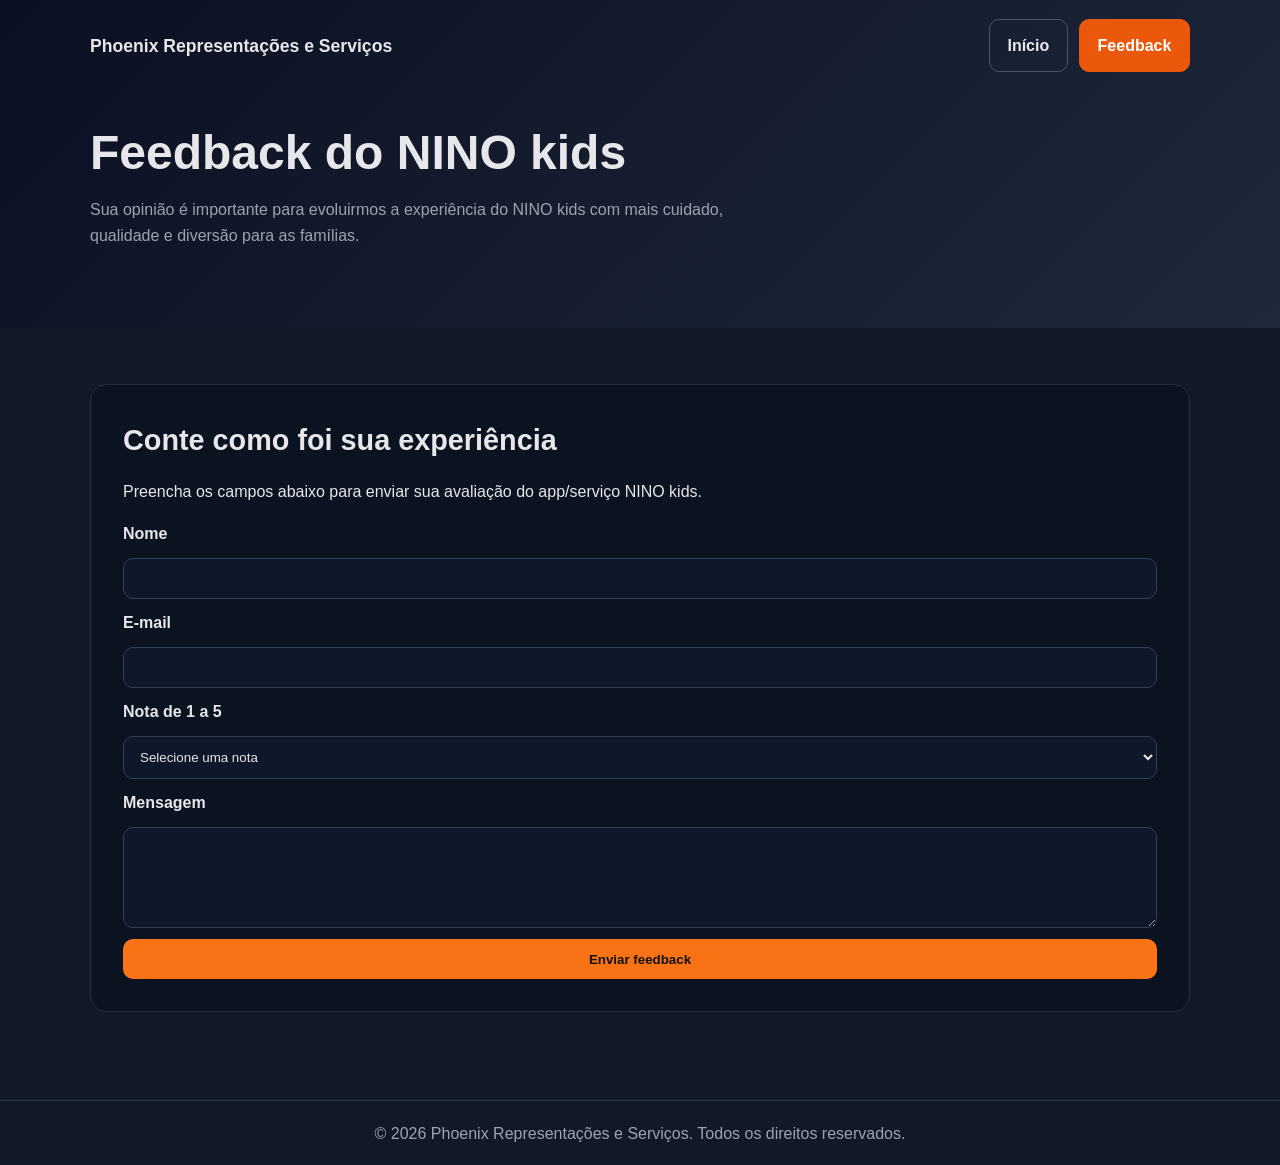
==== feedback.html @ b08b5897 "fix: refine feedback announcements" ====
<!DOCTYPE html>
<html lang="pt-BR">
<head>
  <meta charset="UTF-8" />
  <meta name="viewport" content="width=device-width, initial-scale=1.0" />
  <title>Feedback NINO kids | Phoenix Representações e Serviços</title>
  <meta
    name="description"
    content="Envie seu feedback sobre o app NINO kids para ajudar a melhorar a experiência."
  />
  <link rel="stylesheet" href="style.css" />
</head>
<body>
  <header class="hero hero-page">
    <nav class="container nav">
      <h1 class="logo">Phoenix Representações e Serviços</h1>
      <div class="nav-actions">
        <a href="index.html" class="btn btn-outline">Início</a>
        <span class="btn btn-current" aria-current="page">Feedback</span>
      </div>
    </nav>

    <section class="container hero-content hero-content-page">
      <h2>Feedback do NINO kids</h2>
      <p>
        Sua opinião é importante para evoluirmos a experiência do NINO kids com mais cuidado,
        qualidade e diversão para as famílias.
      </p>
    </section>
  </header>

  <main>
    <section class="container section">
      <div class="contact">
        <h3>Conte como foi sua experiência</h3>
        <p>Preencha os campos abaixo para enviar sua avaliação do app/serviço NINO kids.</p>

        <form class="form" id="feedbackForm">
          <label for="nome">Nome</label>
          <input id="nome" name="nome" type="text" required />

          <label for="email">E-mail</label>
          <input id="email" name="email" type="email" required />

          <label for="nota">Nota de 1 a 5</label>
          <select id="nota" name="nota" required>
            <option value="" selected disabled>Selecione uma nota</option>
            <option value="1">1 - Muito ruim</option>
            <option value="2">2 - Ruim</option>
            <option value="3">3 - Regular</option>
            <option value="4">4 - Bom</option>
            <option value="5">5 - Excelente</option>
          </select>

          <label for="mensagem">Mensagem</label>
          <textarea id="mensagem" name="mensagem" rows="5" required></textarea>

          <button type="submit" class="btn">Enviar feedback</button>
        </form>

        <p id="feedbackSuccess" class="success-message is-hidden" role="status" aria-live="polite">
          Obrigado! Seu feedback foi enviado com sucesso.
        </p>
      </div>
    </section>
  </main>

  <footer class="footer">
    <div class="container">
      <p>© <span id="year"></span> Phoenix Representações e Serviços. Todos os direitos reservados.</p>
    </div>
  </footer>

  <script>
    const feedbackForm = document.getElementById("feedbackForm");
    const feedbackSuccess = document.getElementById("feedbackSuccess");

    feedbackForm.addEventListener("submit", function (event) {
      event.preventDefault();

      if (!feedbackForm.checkValidity()) {
        feedbackForm.reportValidity();
        return;
      }

      feedbackForm.reset();
      feedbackSuccess.classList.remove("is-hidden");
    });

    document.getElementById("year").textContent = new Date().getFullYear();
  </script>
</body>
</html>
---- style.css ----
:root{
  --bg:#0f172a;
  --bg-soft:#111827;
  --card:#1f2937;
  --text:#e5e7eb;
  --muted:#9ca3af;
  --primary:#f97316;
  --primary-dark:#ea580c;
  --white:#ffffff;
  --whats:#22c55e;
  --max:1100px;
}
*{box-sizing:border-box;margin:0;padding:0}
body{
  font-family: Arial, Helvetica, sans-serif;
  background: var(--bg-soft);
  color: var(--text);
  line-height: 1.6;
}
.container{width:min(92%, var(--max));margin-inline:auto}
.hero{
  background: linear-gradient(135deg, #0b1022 0%, #1e293b 100%);
  padding-bottom:4rem;
}
.nav{
  display:flex;justify-content:space-between;align-items:center;padding:1.2rem 0;gap:1rem;
}
.logo{font-size:1.1rem;font-weight:700}
.nav-actions{display:flex;gap:.7rem;flex-wrap:wrap}
.hero-content{padding:4rem 0 2rem}
.hero-content h2{
  font-size:clamp(1.7rem, 4vw, 3rem);
  line-height:1.2;margin-bottom:1rem;
}
.hero-content p{max-width:700px;color:var(--muted);margin-bottom:1.5rem}
.hero-page{padding-bottom:1.5rem}
.hero-content-page{padding-top:2rem}
.hero-cta{display:flex;gap:.7rem;flex-wrap:wrap}
.section{padding:3.5rem 0}
.section h3{font-size:1.8rem;margin-bottom:1rem}
.grid{
  display:grid;grid-template-columns:repeat(auto-fit,minmax(220px,1fr));gap:1rem;margin-top:1rem;
}
.card{
  background:var(--card);border:1px solid #374151;border-radius:12px;padding:1rem;
}
.card h4{margin-bottom:.5rem;color:var(--white)}
.list{margin-top:.8rem;padding-left:1.2rem}
.list li{margin-bottom:.5rem}

.contact{
  background:#0b1220;border:1px solid #243041;border-radius:16px;padding:2rem;
}
.form{
  margin-top:1rem;
  display:grid;
  gap:.7rem;
}
.form label{font-weight:700}
.form input,.form textarea,.form select{
  width:100%;
  padding:.75rem;
  border-radius:10px;
  border:1px solid #334155;
  background:#0f172a;
  color:var(--text);
}
.form input:focus,.form textarea:focus,.form select:focus{
  outline:2px solid #334155;
}
.success-message{
  margin-top:1rem;
  padding:1rem;
  border-radius:10px;
  border:1px solid rgba(34,197,94,.35);
  background:rgba(34,197,94,.12);
  color:#bbf7d0;
}
.is-hidden{display:none}
.contact-alt{margin-top:1rem;color:var(--muted)}
.contact-alt a{color:#93c5fd;text-decoration:none}
.contact-alt a:hover{text-decoration:underline}

.btn{
  display:inline-block;background:var(--primary);color:#111;font-weight:700;text-decoration:none;
  padding:.8rem 1.1rem;border-radius:10px;transition:.2s ease;border:none;cursor:pointer;
}
.btn:hover{background:var(--primary-dark);color:var(--white)}
.btn-current,
.btn-current:disabled{
  background:var(--primary-dark);
  color:var(--white);
  border:1px solid var(--primary-dark);
  cursor:default;
  opacity:1;
}
.btn-outline{
  background:transparent;color:var(--text);border:1px solid #4b5563;
}
.btn-outline:hover{border-color:var(--primary);color:var(--primary)}
.btn-whats{background:var(--whats);color:#052e16}
.btn-whats:hover{filter:brightness(.95);color:#052e16}

.whatsapp-float{
  position:fixed;right:16px;bottom:16px;z-index:999;
  background:var(--whats);color:#052e16;text-decoration:none;font-weight:700;
  padding:.8rem 1rem;border-radius:999px;box-shadow:0 8px 20px rgba(0,0,0,.35);
}
.whatsapp-float:hover{filter:brightness(.95)}

.footer{
  border-top:1px solid #2c3a4d;padding:1.2rem 0;color:var(--muted);text-align:center;margin-top:2rem;
}

@media (max-width: 640px){
  .nav{align-items:flex-start}
}
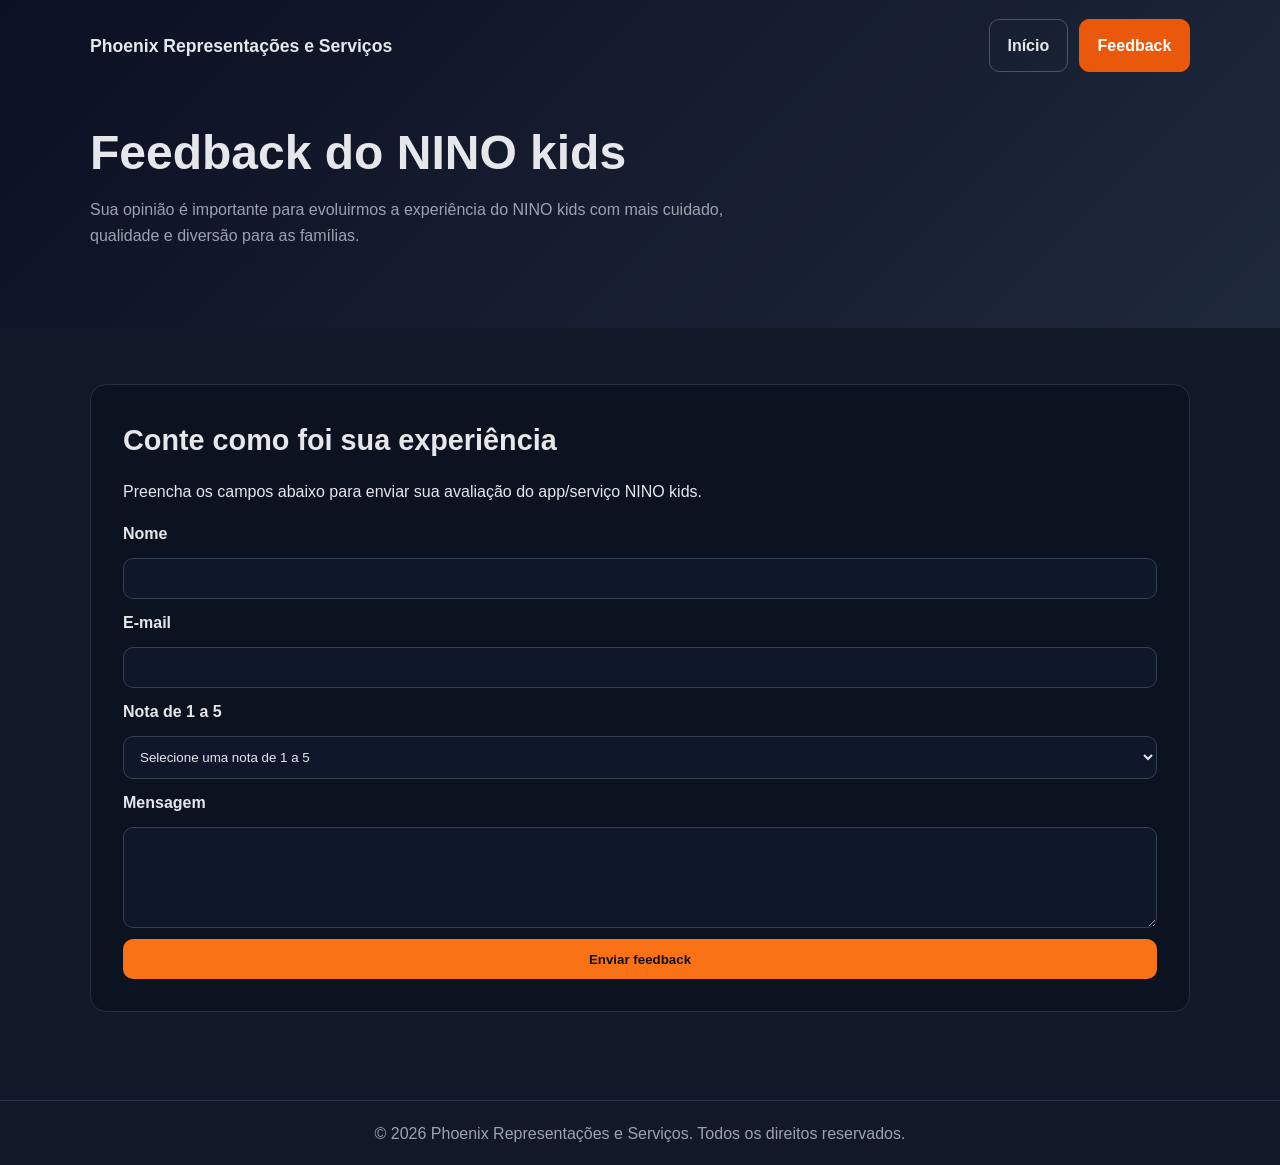
==== commit 577bf685: "fix: finalize feedback page polish" ====
--- a/feedback.html
+++ b/feedback.html
@@ -43,8 +43,8 @@
           <input id="email" name="email" type="email" required />
 
           <label for="nota">Nota de 1 a 5</label>
-          <select id="nota" name="nota" required>
-            <option value="" selected disabled>Selecione uma nota</option>
+          <select id="nota" name="nota" aria-label="Escolha uma nota de 1 a 5" required>
+            <option value="" selected disabled>Selecione uma nota de 1 a 5</option>
             <option value="1">1 - Muito ruim</option>
             <option value="2">2 - Ruim</option>
             <option value="3">3 - Regular</option>
@@ -74,6 +74,12 @@
   <script>
     const feedbackForm = document.getElementById("feedbackForm");
     const feedbackSuccess = document.getElementById("feedbackSuccess");
+    const hideFeedbackSuccess = function () {
+      feedbackSuccess.classList.add("is-hidden");
+    };
+
+    feedbackForm.addEventListener("input", hideFeedbackSuccess);
+    feedbackForm.addEventListener("change", hideFeedbackSuccess);
 
     feedbackForm.addEventListener("submit", function (event) {
       event.preventDefault();
--- a/style.css
+++ b/style.css
@@ -112,6 +112,7 @@
   border-top:1px solid #2c3a4d;padding:1.2rem 0;color:var(--muted);text-align:center;margin-top:2rem;
 }
 
+/* Ajuste da navegação para telas pequenas */
 @media (max-width: 640px){
   .nav{align-items:flex-start}
 }
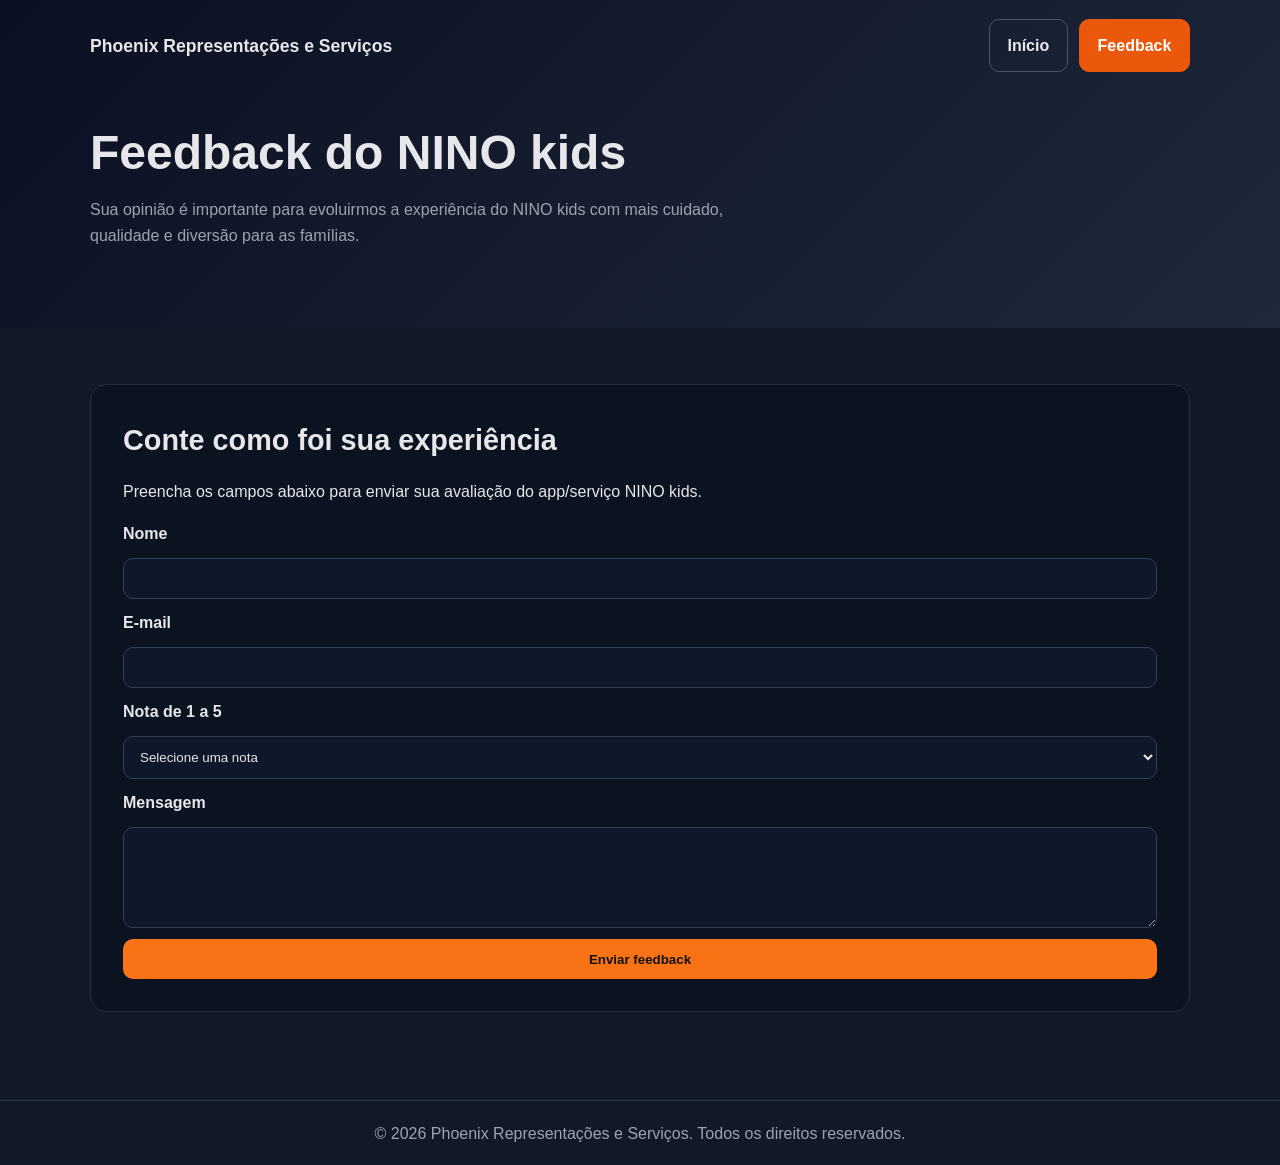
==== commit 5788bf39: "fix: simplify feedback page cleanup" ====
--- a/feedback.html
+++ b/feedback.html
@@ -44,7 +44,7 @@
 
           <label for="nota">Nota de 1 a 5</label>
           <select id="nota" name="nota" aria-label="Escolha uma nota de 1 a 5" required>
-            <option value="" selected disabled>Selecione uma nota de 1 a 5</option>
+            <option value="" selected disabled>Selecione uma nota</option>
             <option value="1">1 - Muito ruim</option>
             <option value="2">2 - Ruim</option>
             <option value="3">3 - Regular</option>
@@ -79,7 +79,6 @@
     };
 
     feedbackForm.addEventListener("input", hideFeedbackSuccess);
-    feedbackForm.addEventListener("change", hideFeedbackSuccess);
 
     feedbackForm.addEventListener("submit", function (event) {
       event.preventDefault();
--- a/style.css
+++ b/style.css
@@ -112,7 +112,7 @@
   border-top:1px solid #2c3a4d;padding:1.2rem 0;color:var(--muted);text-align:center;margin-top:2rem;
 }
 
-/* Ajuste da navegação para telas pequenas */
+/* Ajustes da navegação para telas pequenas */
 @media (max-width: 640px){
   .nav{align-items:flex-start}
 }
